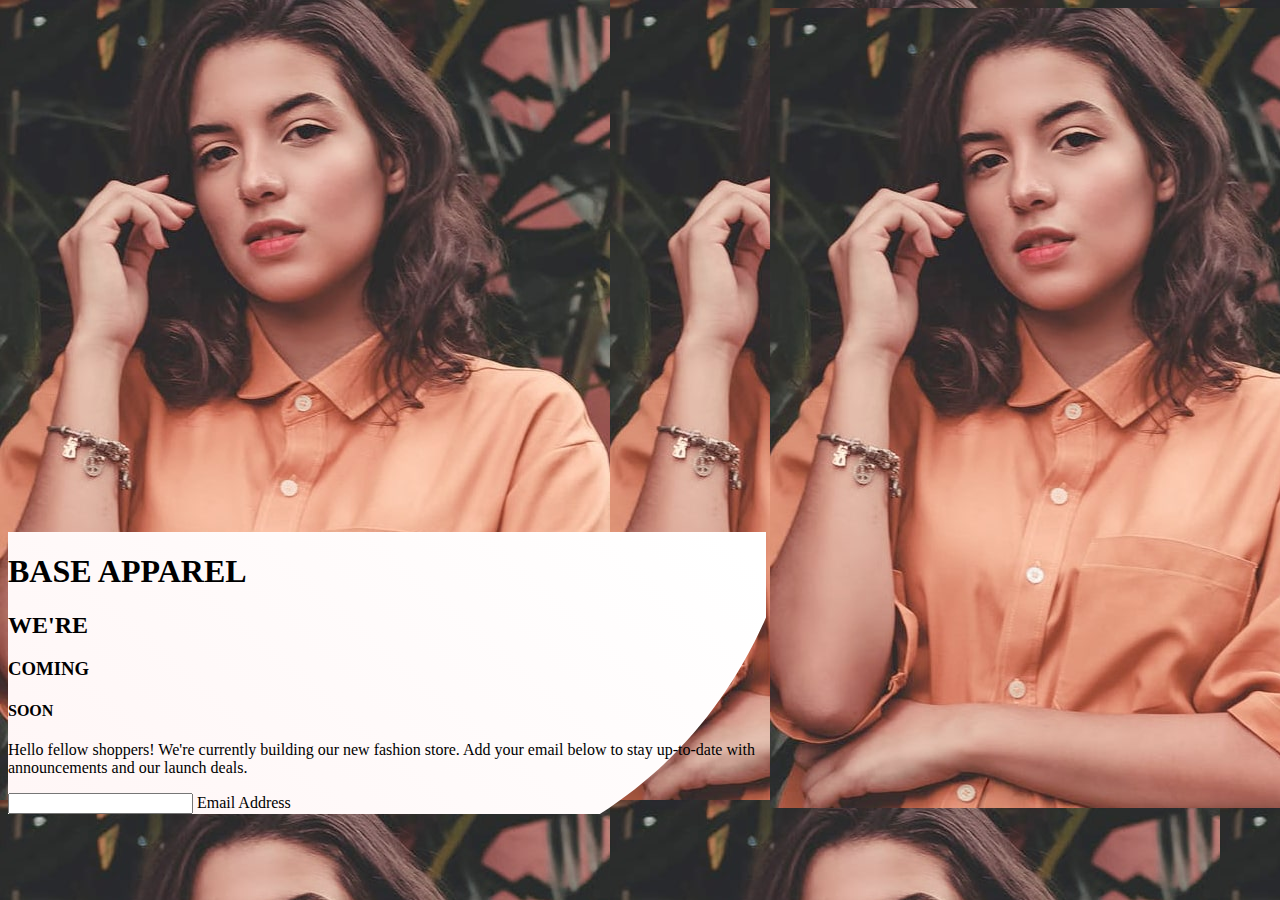
==== index.html @ c8bd0084 "alteração do diretorio" ====
<!DOCTYPE html>
<html lang="pt-br">
<head>
    <meta charset="UTF-8">
    <meta http-equiv="X-UA-Compatible" content="IE=edge">
    <meta name="viewport" content="width=device-width, initial-scale=1.0">
    <!--<link rel="stylesheet" href="reset.css"> -->
    <link rel="stylesheet" href="style.css">
    <title>Chalange 2</title>
</head>
<body>
    <main>
        <div class="text_side">
            <h1> BASE APPAREL </h1>
            <h2> WE'RE</h2>
            <h3>COMING</h3>
            <h4>SOON</h4>
            <P>Hello fellow shoppers! We're currently building our new fashion store. Add your
               email below to stay up-to-date with announcements and our launch deals.</P>
            <input type="e-mail"> Email Address 
        </div>
        <div class="photo_side">
            <img src="img\hero.jpg" alt="folder_illustration">
        </div>
    </main>
</body>
</html>
---- style.css ----
.text_side {
    display: inline-block;
    width: 60%;
    background-image: url('/img/bg.svg')
}

.photo_side {
    display: inline-block;
    width: 20%;
}

body {
    background-image: url('/img/hero.jpg')
}
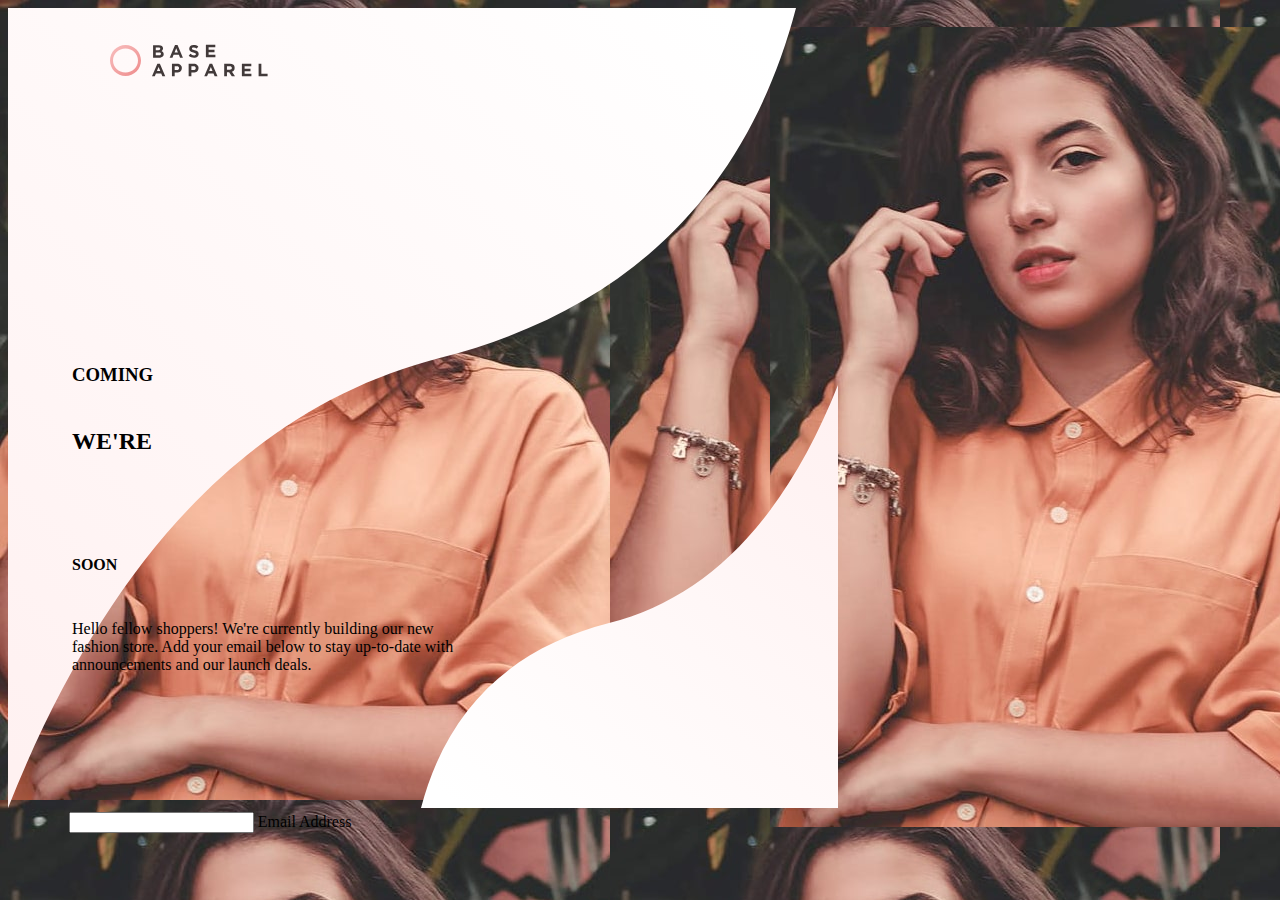
==== commit 70218888: "atualizacao" ====
--- a/index.html
+++ b/index.html
@@ -10,14 +10,18 @@
 </head>
 <body>
     <main>
-        <div class="text_side">
-            <h1> BASE APPAREL </h1>
+        <div class="text_side"> 
+            <img class="background_img"src="img\bg.svg" alt="background_Image">
+            <h1>
+                <img class="logo_img" src="img\logo.svg">
+            </h1>
             <h2> WE'RE</h2>
             <h3>COMING</h3>
             <h4>SOON</h4>
             <P>Hello fellow shoppers! We're currently building our new fashion store. Add your
                email below to stay up-to-date with announcements and our launch deals.</P>
             <input type="e-mail"> Email Address 
+          
         </div>
         <div class="photo_side">
             <img src="img\hero.jpg" alt="folder_illustration">
--- a/style.css
+++ b/style.css
@@ -1,7 +1,52 @@
 .text_side {
     display: inline-block;
     width: 60%;
-    background-image: url('/img/bg.svg')
+}
+
+.background_img {
+    display: inline-block;
+    position: relative;
+}
+
+.logo_img {
+    position: absolute;
+    margin-top: -40%;
+    margin-left: 8%;
+}
+
+h1,h2, h3,h4, p {
+    display: inline-block;
+    position: absolute; 
+}
+
+h1 {
+    margin-top: -60%;
+    margin-left: 8%;
+}
+
+h2 {
+    margin-top: -30%;
+    margin-left: 5%;
+}
+
+h3 {
+    margin-top: -35%;
+    margin-left: 5%;
+}
+
+h4 {
+    margin-top: -20%;
+    margin-left: 5%;
+}
+
+p {
+    margin-top: -15%;
+    width: 30%;
+    margin-left: 5%;
+}
+
+input {
+    margin-left: 8%;
 }
 
 .photo_side {
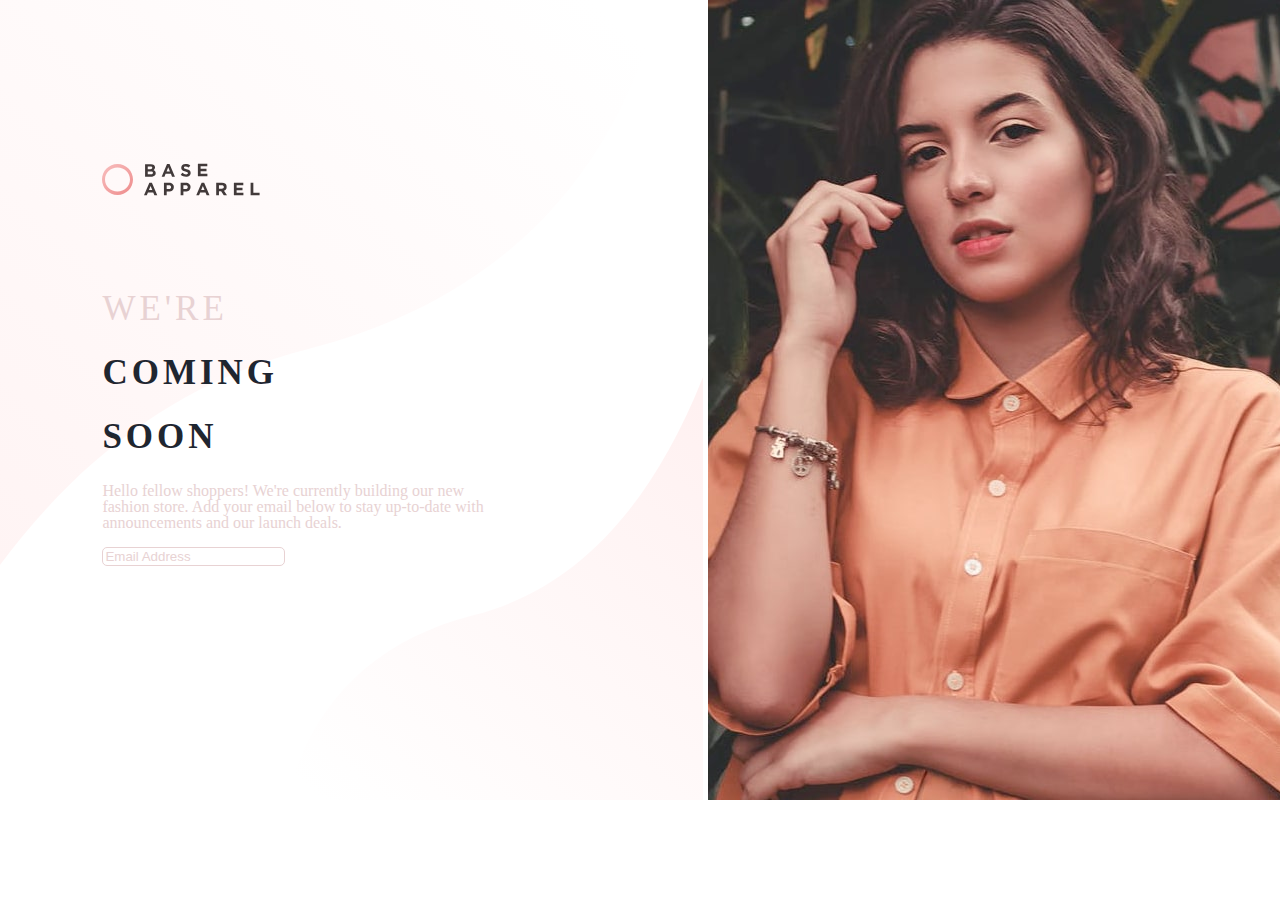
==== commit 98d3b7d5: "lado texto configurado" ====
--- a/index.html
+++ b/index.html
@@ -4,8 +4,11 @@
     <meta charset="UTF-8">
     <meta http-equiv="X-UA-Compatible" content="IE=edge">
     <meta name="viewport" content="width=device-width, initial-scale=1.0">
-    <!--<link rel="stylesheet" href="reset.css"> -->
+    <link rel="stylesheet" href="reset.css"> 
     <link rel="stylesheet" href="style.css">
+    <link rel="preconnect" href="https://fonts.googleapis.com">
+    <link rel="preconnect" href="https://fonts.gstatic.com" crossorigin>
+    <link href="https: //fonts.googleapis.com/css2?family= Croissant+One & family = DM+Sans & family= Manrope:wght@500 & family= Outfit:wght@400;700 & family= Rubik+Dirt & display=swap" rel="folha de estilo">
     <title>Chalange 2</title>
 </head>
 <body>
@@ -20,7 +23,7 @@
             <h4>SOON</h4>
             <P>Hello fellow shoppers! We're currently building our new fashion store. Add your
                email below to stay up-to-date with announcements and our launch deals.</P>
-            <input type="e-mail"> Email Address 
+            <input type="e-mail" value="Email Address"> 
           
         </div>
         <div class="photo_side">
--- a/style.css
+++ b/style.css
@@ -1,11 +1,12 @@
 .text_side {
     display: inline-block;
-    width: 60%;
+    width: 55%;
 }
 
 .background_img {
     display: inline-block;
     position: relative;
+    right: 18%;
 }
 
 .logo_img {
@@ -17,43 +18,60 @@
 h1,h2, h3,h4, p {
     display: inline-block;
     position: absolute; 
+    font-size: 16px;
+    font-family: 'Croissant One', cursive;
 }
 
 h1 {
-    margin-top: -60%;
+    margin-top: -50%;
     margin-left: 8%;
 }
 
 h2 {
-    margin-top: -30%;
-    margin-left: 5%;
+    margin-top: -40%;
+    margin-left: 8%;
+    color: #e8d2d3;
+    font-size: 35px;
+    letter-spacing: 4px;
+    
 }
 
 h3 {
     margin-top: -35%;
-    margin-left: 5%;
+    margin-left: 8%;
+    font-weight: bold;
+    color: #1f2630;
+    font-size: 35px;
+    letter-spacing: 4px;
 }
 
 h4 {
-    margin-top: -20%;
-    margin-left: 5%;
+    margin-top: -30%;
+    margin-left: 8%;
+    font-weight: bold;
+    color: #1f2630;
+    font-size: 35px;
+    letter-spacing: 4px;
 }
 
 p {
-    margin-top: -15%;
+    margin-top: -25%;
     width: 30%;
-    margin-left: 5%;
+    margin-left: 8%;
+    color: #e8d2d3;
 }
 
 input {
     margin-left: 8%;
+    color: #e8d2d3;
+    position: absolute;
+    margin-top: -20%;
+    border: 1px solid #e8d2d3;
+    border-radius: 5px;
 }
 
 .photo_side {
     display: inline-block;
-    width: 20%;
+    width: 30%;
 }
 
-body {
-    background-image: url('/img/hero.jpg')
-}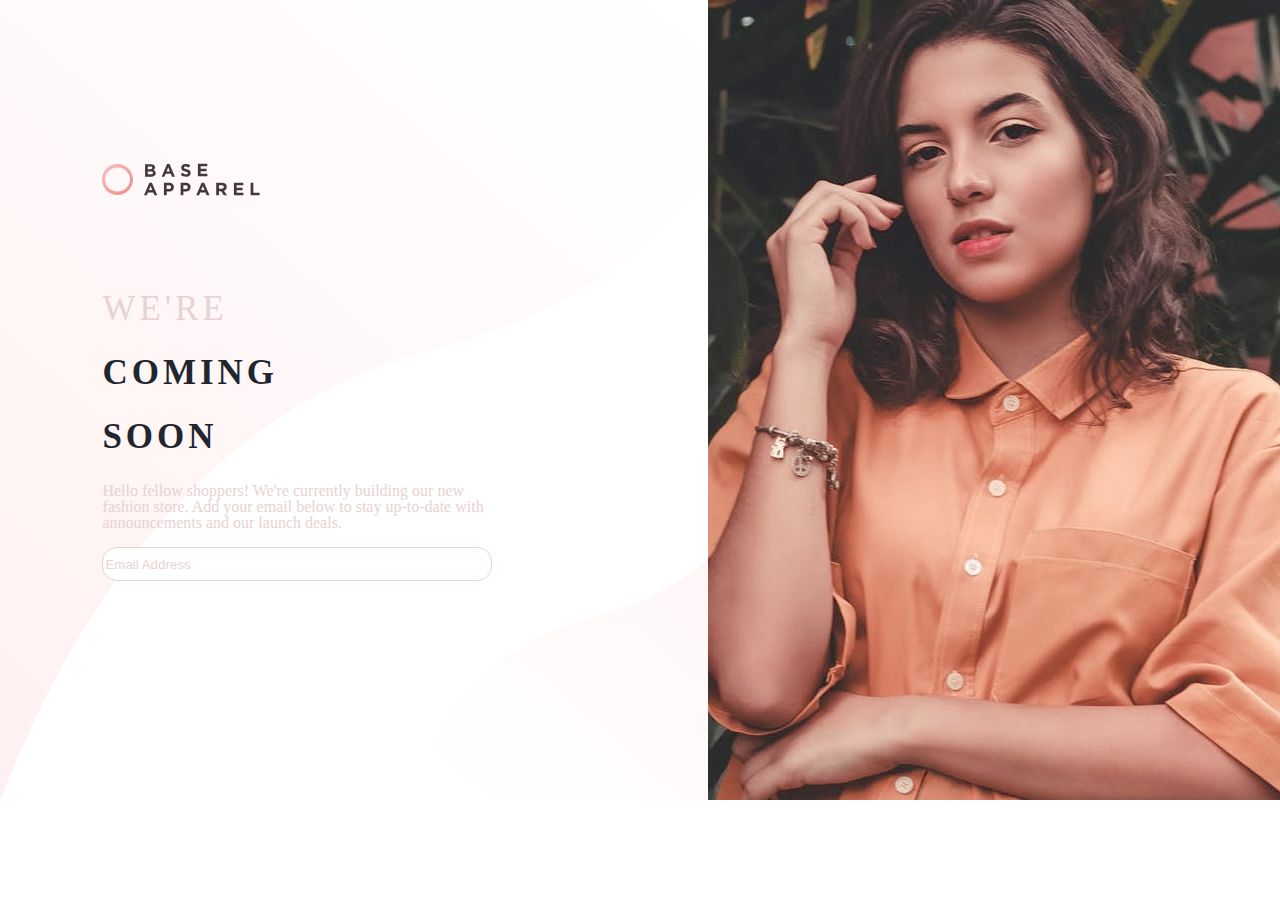
==== commit 28ede941: "arquivo js criado" ====
--- a/index.html
+++ b/index.html
@@ -16,19 +16,21 @@
         <div class="text_side"> 
             <img class="background_img"src="img\bg.svg" alt="background_Image">
             <h1>
-                <img class="logo_img" src="img\logo.svg">
+            <img class="logo_img" src="img\logo.svg">
             </h1>
             <h2> WE'RE</h2>
             <h3>COMING</h3>
             <h4>SOON</h4>
             <P>Hello fellow shoppers! We're currently building our new fashion store. Add your
-               email below to stay up-to-date with announcements and our launch deals.</P>
-            <input type="e-mail" value="Email Address"> 
-          
+            email below to stay up-to-date with announcements and our launch deals.</P>
+            <form action=>
+            <input type="email" value="Email Address"> 
+            </form>
         </div>
         <div class="photo_side">
             <img src="img\hero.jpg" alt="folder_illustration">
         </div>
     </main>
+    <script></script>
 </body>
 </html>--- a/style.css
+++ b/style.css
@@ -5,8 +5,6 @@
 
 .background_img {
     display: inline-block;
-    position: relative;
-    right: 18%;
 }
 
 .logo_img {
@@ -67,7 +65,9 @@
     position: absolute;
     margin-top: -20%;
     border: 1px solid #e8d2d3;
-    border-radius: 5px;
+    border-radius: 15px;
+    width: 30%;
+    height: 30px;
 }
 
 .photo_side {
